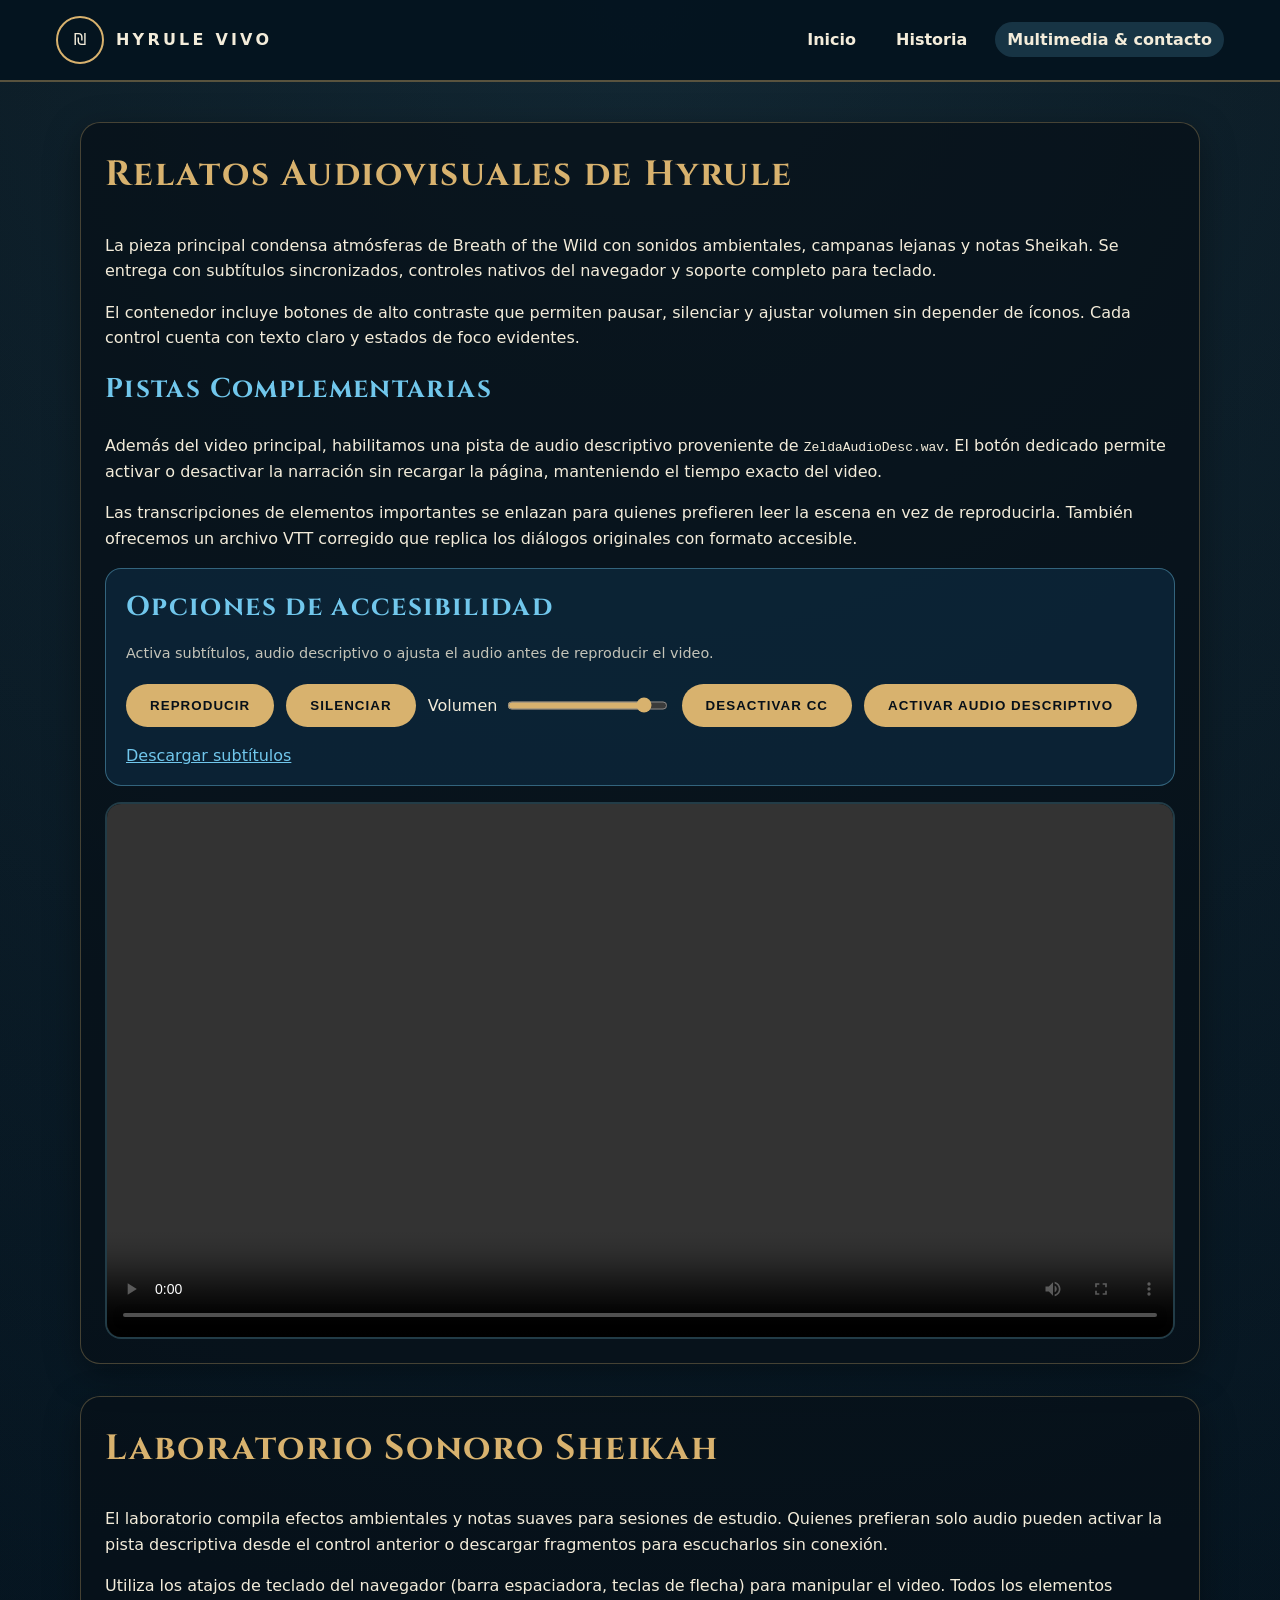
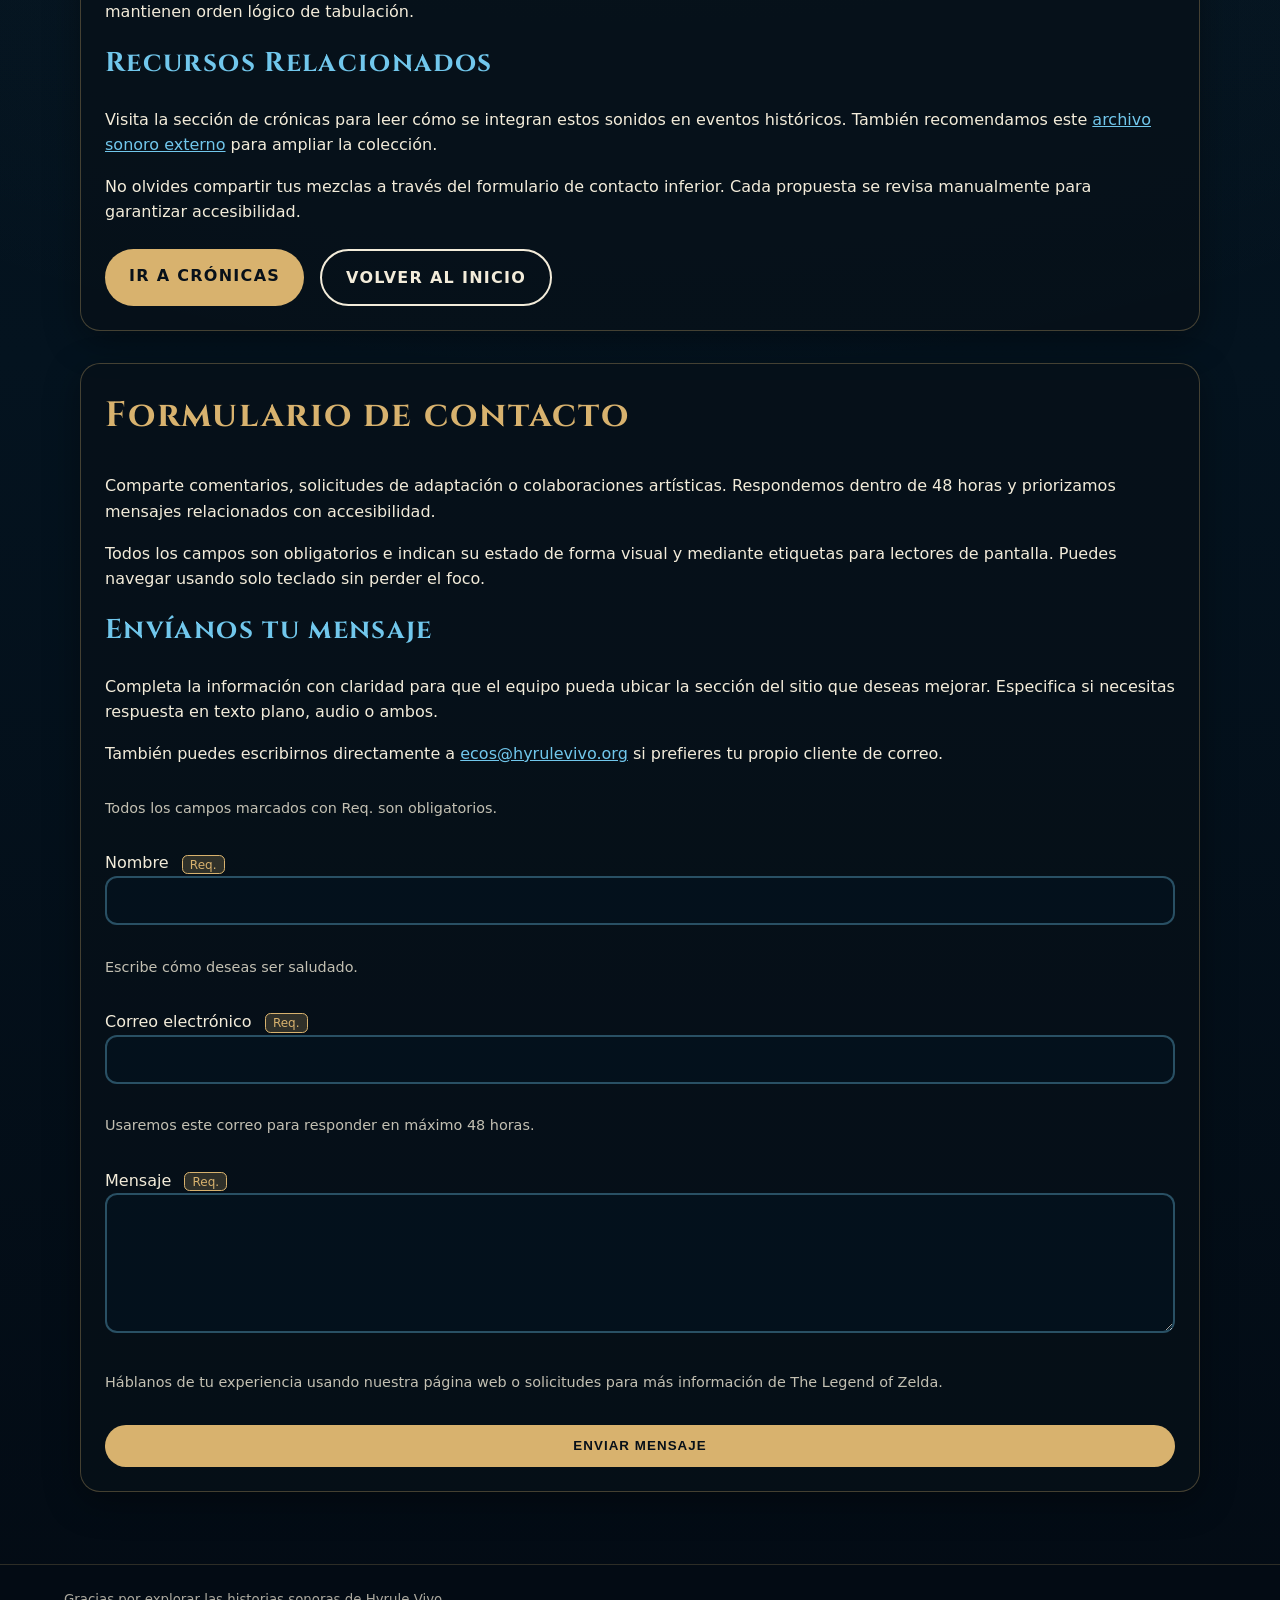
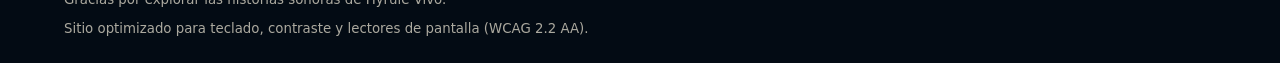
==== multimedia-contacto.html @ 97a9ff72 "first commit" ====
<!DOCTYPE html>
<html lang="es">
<head>
  <meta charset="UTF-8">
  <meta name="viewport" content="width=device-width, initial-scale=1">
  <meta name="description" content="Video accesible con subtítulos y audio descriptivo, además de formulario de contacto inclusivo.">
  <title>Hyrule Vivo | Multimedia y Contacto</title>
  <link rel="stylesheet" href="styles.css">
  <link rel="preconnect" href="https://fonts.gstatic.com" crossorigin>
  <link rel="preconnect" href="https://fonts.googleapis.com">
  <link href="https://fonts.googleapis.com/css2?family=Cinzel:wght@600&display=swap" rel="stylesheet">
  <script defer src="scripts.js"></script>
</head>
<body>
  <a class="skip-link" href="#contenido">Saltar al contenido principal</a>
  <header>
    <div class="header-inner">
      <div class="logo" aria-label="Logotipo de Hyrule Vivo">
        <div class="logo-symbol" aria-hidden="true">₪</div>
        <span class="logo-text">Hyrule vivo</span>
      </div>
      <button class="nav-toggle" data-nav-toggle aria-expanded="false" aria-controls="menu-principal">Menú</button>
      <nav aria-label="Navegación principal">
        <ul class="nav-list" id="menu-principal" data-nav-list>
          <li><a href="index.html">Inicio</a></li>
          <li><a href="historia.html">Historia</a></li>
          <li><a href="multimedia-contacto.html" aria-current="page">Multimedia &amp; contacto</a></li>
        </ul>
      </nav>
    </div>
  </header>

  <main id="contenido">
    <section id="video" aria-labelledby="video-titulo">
      <h1 id="video-titulo">Relatos Audiovisuales de Hyrule</h1>
      <p>La pieza principal condensa atmósferas de Breath of the Wild con sonidos ambientales, campanas lejanas y notas Sheikah. Se entrega con subtítulos sincronizados, controles nativos del navegador y soporte completo para teclado.</p>
      <p>El contenedor incluye botones de alto contraste que permiten pausar, silenciar y ajustar volumen sin depender de íconos. Cada control cuenta con texto claro y estados de foco evidentes.</p>
      <h2>Pistas Complementarias</h2>
      <p>Además del video principal, habilitamos una pista de audio descriptivo proveniente de <code>ZeldaAudioDesc.wav</code>. El botón dedicado permite activar o desactivar la narración sin recargar la página, manteniendo el tiempo exacto del video.</p>
      <p>Las transcripciones de elementos importantes se enlazan para quienes prefieren leer la escena en vez de reproducirla. También ofrecemos un archivo VTT corregido que replica los diálogos originales con formato accesible.</p>
      <div class="video-shell" aria-describedby="video-descripcion">
        <div class="video-accessibility" aria-label="Opciones de accesibilidad del video">
          <h2>Opciones de accesibilidad</h2>
          <p class="helper-text">Activa subtítulos, audio descriptivo o ajusta el audio antes de reproducir el video.</p>
          <div class="video-controls" role="group" aria-label="Controles alternos del video">
            <button id="playPause" type="button">Reproducir</button>
            <button id="muteBtn" type="button">Silenciar</button>
            <label for="volumeControl">Volumen
              <input id="volumeControl" type="range" min="0" max="1" step="0.05" value="1" aria-label="Control de volumen">
            </label>
            <button id="ccToggle" type="button" aria-pressed="true">Desactivar CC</button>
            <button id="adToggle" type="button" data-ad="off" aria-pressed="false">Activar audio descriptivo</button>
            <a class="button secondary" href="subtitulos_fixed.vtt" download>Descargar subtítulos</a>
          </div>
        </div>
        <video id="hyruleVideo" controls preload="metadata" aria-describedby="video-descripcion">
          <source src="ZeldaTrailerCut.mp4" type="video/mp4">
          <track label="Español (CC)" kind="captions" srclang="es" src="subtitulos_fixed.vtt" default>
          <track label="Audio descriptivo" kind="descriptions" srclang="es" src="ZeldaAudioDesc.wav">
          <p>Tu navegador no soporta video embebido. Puedes <a href="ZeldaTrailerCut.mp4">descargar el archivo</a>.</p>
        </video>
      </div>
    </section>

    <section aria-labelledby="laboratorio-sonoro">
      <h1 id="laboratorio-sonoro">Laboratorio Sonoro Sheikah</h1>
      <p>El laboratorio compila efectos ambientales y notas suaves para sesiones de estudio. Quienes prefieran solo audio pueden activar la pista descriptiva desde el control anterior o descargar fragmentos para escucharlos sin conexión.</p>
      <p>Utiliza los atajos de teclado del navegador (barra espaciadora, teclas de flecha) para manipular el video. Todos los elementos mantienen orden lógico de tabulación.</p>
      <h2>Recursos Relacionados</h2>
      <p>Visita la sección de crónicas para leer cómo se integran estos sonidos en eventos históricos. También recomendamos este <a href="https://soundcloud.com/nintendo" target="_blank" rel="noopener">archivo sonoro externo</a> para ampliar la colección.</p>
      <p>No olvides compartir tus mezclas a través del formulario de contacto inferior. Cada propuesta se revisa manualmente para garantizar accesibilidad.</p>
      <div class="section-cta">
        <a class="button" href="historia.html#cronicas">Ir a crónicas</a>
        <a class="button secondary" href="index.html">Volver al inicio</a>
      </div>
    </section>

    <section id="contacto" aria-labelledby="contacto-titulo">
      <h1 id="contacto-titulo">Formulario de contacto</h1>
      <p>Comparte comentarios, solicitudes de adaptación o colaboraciones artísticas. Respondemos dentro de 48 horas y priorizamos mensajes relacionados con accesibilidad.</p>
      <p>Todos los campos son obligatorios e indican su estado de forma visual y mediante etiquetas para lectores de pantalla. Puedes navegar usando solo teclado sin perder el foco.</p>
      <h2>Envíanos tu mensaje</h2>
      <p>Completa la información con claridad para que el equipo pueda ubicar la sección del sitio que deseas mejorar. Especifica si necesitas respuesta en texto plano, audio o ambos.</p>
      <p>También puedes escribirnos directamente a <a href="mailto:ecos@hyrulevivo.org">ecos@hyrulevivo.org</a> si prefieres tu propio cliente de correo.</p>
      <form class="form-shell" aria-describedby="instrucciones-formulario">
        <p id="instrucciones-formulario" class="helper-text">Todos los campos marcados con <span class="required-badge" aria-hidden="true">Req.</span> son obligatorios.</p>
        <label for="nombre">Nombre
          <span class="required-badge">Req.</span>
          <input id="nombre" name="nombre" type="text" required aria-required="true" aria-describedby="nombre-ayuda">
        </label>
        <p id="nombre-ayuda" class="helper-text">Escribe cómo deseas ser saludado.</p>

        <label for="correo">Correo electrónico
          <span class="required-badge">Req.</span>
          <input id="correo" name="correo" type="email" required aria-required="true" aria-describedby="correo-ayuda">
        </label>
        <p id="correo-ayuda" class="helper-text">Usaremos este correo para responder en máximo 48 horas.</p>

        <label for="mensaje">Mensaje
          <span class="required-badge">Req.</span>
          <textarea id="mensaje" name="mensaje" required aria-required="true" aria-describedby="mensaje-ayuda"></textarea>
        </label>
        <p id="mensaje-ayuda" class="helper-text">Háblanos de tu experiencia usando nuestra página web o solicitudes para más información de The Legend of Zelda.</p>

        <button type="submit">Enviar mensaje</button>
      </form>
    </section>
  </main>

  <footer>
    <div class="footer-inner">
      <small>Gracias por explorar las historias sonoras de Hyrule Vivo.</small>
      <small>Sitio optimizado para teclado, contraste y lectores de pantalla (WCAG 2.2 AA).</small>
    </div>
  </footer>

  <div id="formModal" class="modal-overlay" role="dialog" aria-modal="true" aria-labelledby="modalTitle" hidden>
    <div class="modal-content" tabindex="-1">
      <h2 id="modalTitle">Mensaje enviado exitosamente.</h2>
      <button id="modalConfirm" type="button">Confirmar</button>
    </div>
  </div>
</body>
</html>
---- styles.css ----
/* Base styles inspired by Sheikah motifs */
:root {
  color-scheme: dark light;
  --night: #04131f;
  --deep-blue: #0d2a3f;
  --teal: #1f5c73;
  --sky: #71c7ec;
  --gold: #d8b26e;
  --sand: #f3ecda;
  --ink: #071019;
  --focus: #ffed8b;
  --body-font: 'Segoe UI', 'Trebuchet MS', system-ui, -apple-system, BlinkMacSystemFont, sans-serif;
}
* {
  box-sizing: border-box;
}

body {
  margin: 0;
  font-family: var(--body-font);
  color: var(--sand);
  background: radial-gradient(circle at top, rgba(113, 199, 236, 0.15), transparent 60%),
    linear-gradient(180deg, #020b12, #04131f 60%, #030b14);
  min-height: 100vh;
  line-height: 1.6;
}

img,
video {
  max-width: 100%;
  height: auto;
}

a {
  color: var(--sky);
}

a:focus-visible,
button:focus-visible,
input:focus-visible,
textarea:focus-visible,
select:focus-visible {
  outline: 3px solid var(--focus);
  outline-offset: 3px;
}

.skip-link {
  position: absolute;
  top: -100px;
  left: 1rem;
  background: var(--gold);
  color: var(--ink);
  padding: 0.75rem 1rem;
  border-radius: 0 0 0.5rem 0.5rem;
  text-decoration: none;
  font-weight: 600;
}

.skip-link:focus {
  top: 1rem;
  z-index: 10;
}

header {
  background: rgba(4, 19, 31, 0.9);
  border-bottom: 2px solid rgba(216, 178, 110, 0.4);
  position: sticky;
  top: 0;
  z-index: 9;
}

.header-inner {
  display: flex;
  align-items: center;
  justify-content: space-between;
  max-width: 1200px;
  margin: 0 auto;
  padding: 1rem;
  gap: 1rem;
}

.logo {
  display: flex;
  align-items: center;
  gap: 0.75rem;
}

[hidden] {
  display: none !important;
}

.logo-symbol {
  width: 48px;
  height: 48px;
  border: 2px solid var(--gold);
  border-radius: 50%;
  display: grid;
  place-items: center;
}

.logo-text {
  text-transform: uppercase;
  letter-spacing: 0.2em;
  font-weight: 700;
}

.nav-toggle {
  display: none;
  background: transparent;
  border: 2px solid var(--gold);
  color: var(--gold);
  padding: 0.35rem 0.75rem;
  border-radius: 8px;
}

nav {
  display: flex;
  align-items: center;
}

.nav-list {
  list-style: none;
  display: flex;
  gap: 1rem;
  margin: 0;
  padding: 0;
}

.nav-list a {
  text-decoration: none;
  color: var(--sand);
  font-weight: 600;
  padding: 0.5rem 0.75rem;
  border-radius: 999px;
  transition: background 0.2s ease;
}

.nav-list a:hover,
.nav-list a[aria-current='page'] {
  background: rgba(113, 199, 236, 0.18);
}

main {
  max-width: 1200px;
  margin: 0 auto;
  padding: 1.5rem;
  display: grid;
  gap: 2rem;
}

section {
  background: rgba(7, 16, 25, 0.75);
  border: 1px solid rgba(216, 178, 110, 0.3);
  border-radius: 1.25rem;
  padding: 1.5rem;
  box-shadow: 0 10px 35px rgba(0, 0, 0, 0.35);
}

section h1,
section h2 {
  font-family: 'Cinzel', 'Palatino Linotype', serif;
  letter-spacing: 0.05em;
  margin-top: 0;
}

section h1 {
  color: var(--gold);
  font-size: clamp(1.7rem, 3vw, 2.2rem);
}

section h2 {
  color: var(--sky);
  font-size: clamp(1.3rem, 2.5vw, 1.7rem);
}

.section-cta {
  display: flex;
  flex-wrap: wrap;
  gap: 1rem;
  margin-top: 1.5rem;
}

button,
.section-cta a.button {
  background: var(--gold);
  border: none;
  color: var(--ink);
  padding: 0.85rem 1.5rem;
  border-radius: 999px;
  font-weight: 700;
  text-transform: uppercase;
  letter-spacing: 0.08em;
  cursor: pointer;
  text-decoration: none;
}

button.secondary,
.section-cta a.secondary {
  background: transparent;
  color: var(--sand);
  border: 2px solid var(--sand);
}

.decorative-frame {
  border: 3px double rgba(216, 178, 110, 0.6);
  padding: 0.5rem;
  border-radius: 1rem;
  margin: 1rem 0;
}

.info-grid {
  display: grid;
  gap: 1.5rem;
}

@media (min-width: 768px) {
  .info-grid {
    grid-template-columns: repeat(2, minmax(0, 1fr));
  }
}

.card {
  background: rgba(13, 42, 63, 0.6);
  border-radius: 1rem;
  padding: 1rem;
  border: 1px solid rgba(113, 199, 236, 0.3);
}

figure {
  margin: 0;
}

figure img {
  border-radius: 0.75rem;
  border: 1px solid rgba(113, 199, 236, 0.4);
}

figure figcaption {
  font-size: 0.95rem;
  color: rgba(243, 236, 218, 0.85);
  margin-top: 0.5rem;
}

.video-shell {
  display: grid;
  gap: 1rem;
}

.video-accessibility {
  background: rgba(13, 42, 63, 0.7);
  border: 1px solid rgba(113, 199, 236, 0.4);
  border-radius: 1rem;
  padding: 1rem 1.25rem;
}

.video-accessibility h2 {
  margin-top: 0;
  margin-bottom: 0.5rem;
}

.video-shell video {
  width: 100%;
  border-radius: 1rem;
  border: 2px solid rgba(113, 199, 236, 0.3);
  background: #000;
  color: var(--sand);
}

.video-shell video p {
  background: #1a1a1a;
  color: #f1e9c9;
  padding: 0.5rem 0.75rem;
  border-radius: 0.75rem;
  font-weight: 600;
}

.video-shell video p a {
  display: inline-block;
  margin-top: 0.25rem;
  padding: 0.35rem 0.65rem;
  border-radius: 0.6rem;
  background: #0f1f2a;
  color: #f1e9c9;
  text-decoration: underline;
}

.video-controls {
  display: flex;
  flex-wrap: wrap;
  gap: 0.75rem;
  align-items: center;
}

.video-controls label {
  display: flex;
  align-items: center;
  gap: 0.5rem;
}

.video-controls input[type='range'] {
  accent-color: var(--gold);
}

.form-shell {
  display: grid;
  gap: 1rem;
}

label span.required-badge {
  background: rgba(216, 178, 110, 0.2);
  border: 1px solid var(--gold);
  color: var(--gold);
  padding: 0.1rem 0.45rem;
  border-radius: 0.35rem;
  font-size: 0.75rem;
  margin-left: 0.5rem;
}

input,
textarea {
  width: 100%;
  padding: 0.85rem;
  border-radius: 0.75rem;
  border: 2px solid rgba(113, 199, 236, 0.35);
  background: rgba(4, 19, 31, 0.65);
  color: var(--sand);
  font-size: 1rem;
}

textarea {
  min-height: 140px;
  resize: vertical;
}

.helper-text {
  font-size: 0.9rem;
  color: rgba(243, 236, 218, 0.8);
}

.modal-overlay {
  position: fixed;
  inset: 0;
  background: rgba(4, 19, 31, 0.85);
  display: flex;
  align-items: center;
  justify-content: center;
  padding: 1.5rem;
  z-index: 999;
}

.modal-content {
  background: rgba(7, 16, 25, 0.9);
  border: 1px solid rgba(216, 178, 110, 0.5);
  border-radius: 1rem;
  padding: 1.5rem;
  max-width: 420px;
  width: 100%;
  box-shadow: 0 20px 45px rgba(0, 0, 0, 0.45);
}

.modal-content h2 {
  margin-top: 0;
  margin-bottom: 1.2rem;
  color: var(--gold);
  font-size: 1.35rem;
}

footer {
  background: #030b14;
  border-top: 1px solid rgba(216, 178, 110, 0.2);
  margin-top: 2rem;
}

footer .footer-inner {
  max-width: 1200px;
  margin: 0 auto;
  padding: 1.5rem;
  display: flex;
  flex-direction: column;
  gap: 0.5rem;
}

footer small {
  color: rgba(243, 236, 218, 0.7);
}

.links-inline {
  display: flex;
  flex-wrap: wrap;
  gap: 0.75rem;
}

.links-inline a {
  text-decoration: underline;
}

@media (max-width: 800px) {
  .nav-toggle {
    display: inline-flex;
  }

  nav {
    flex-direction: column;
    width: 100%;
  }

  .nav-list {
    flex-direction: column;
    width: 100%;
    background: rgba(4, 19, 31, 0.95);
    border-radius: 1rem;
    padding: 1rem;
    display: none;
  }

  .nav-list.open {
    display: flex;
  }
}

@media (min-width: 1200px) {
  main {
    padding: 2.5rem;
  }
}
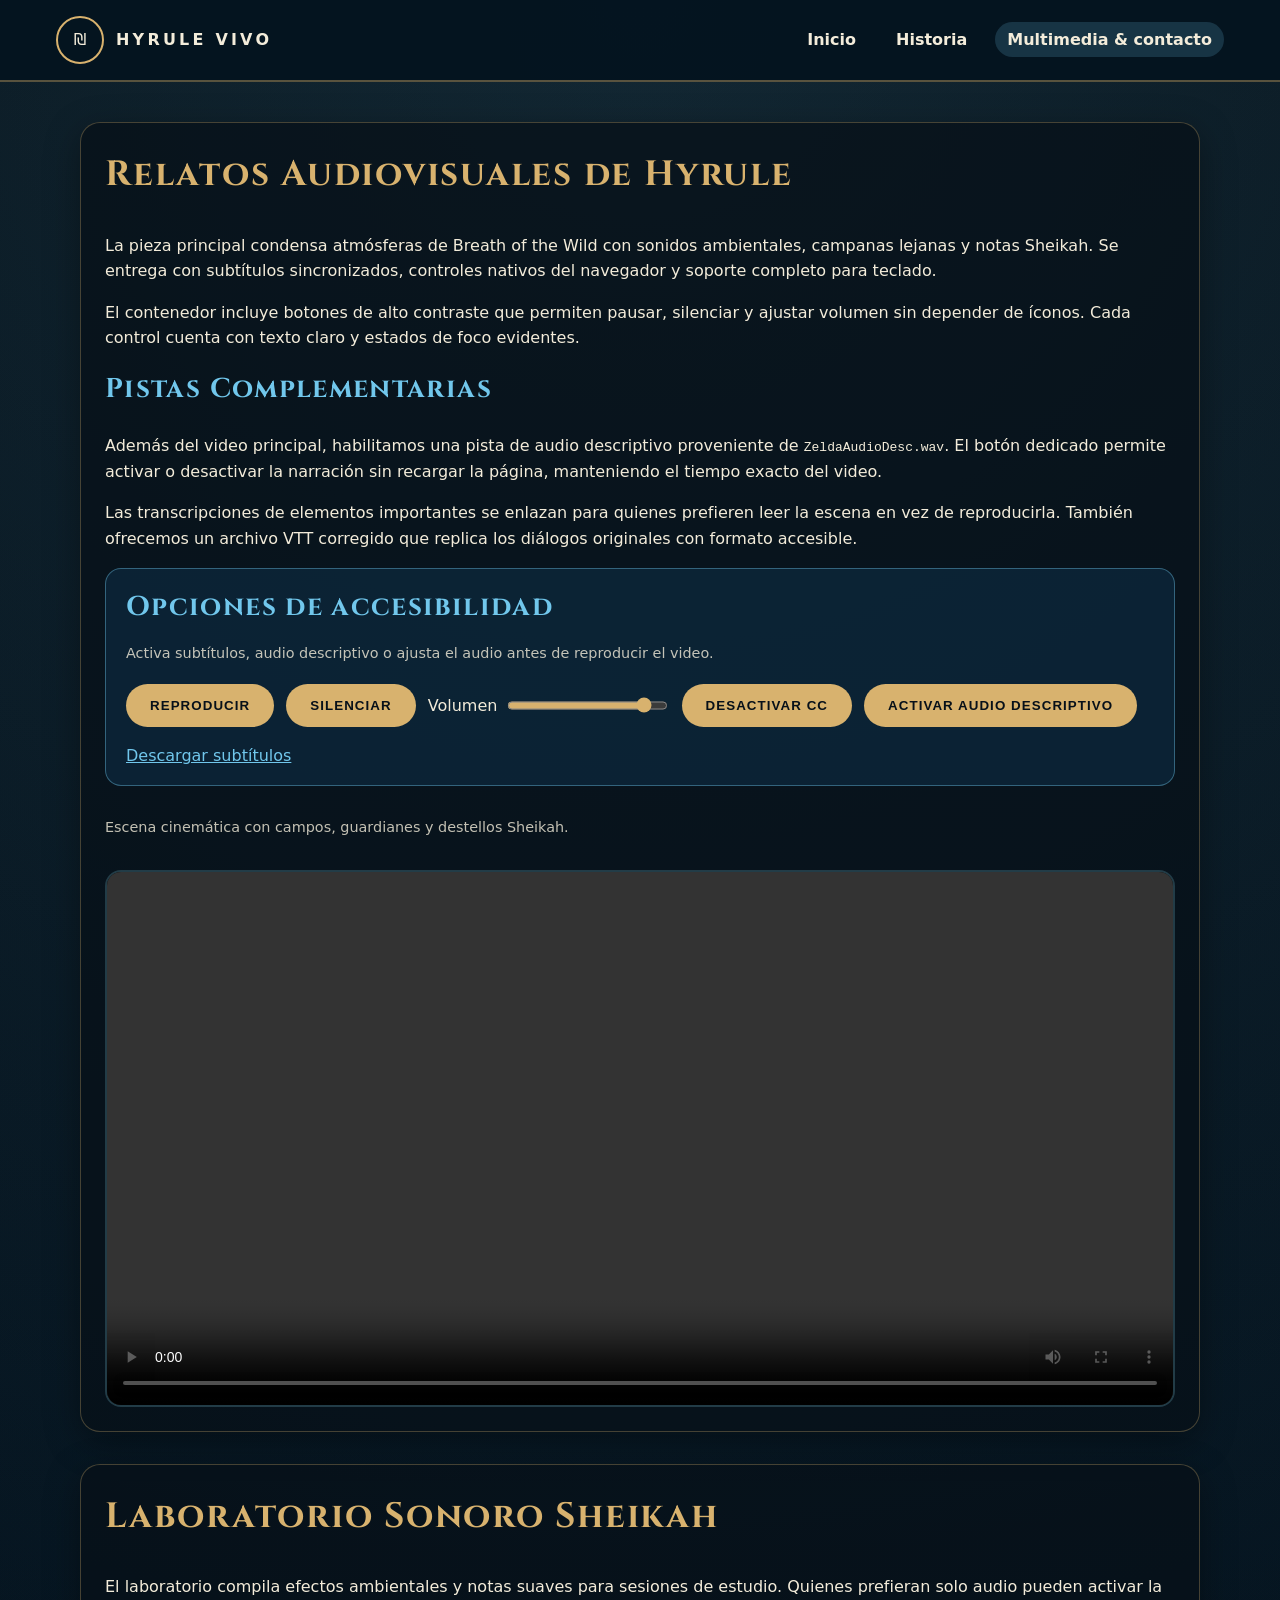
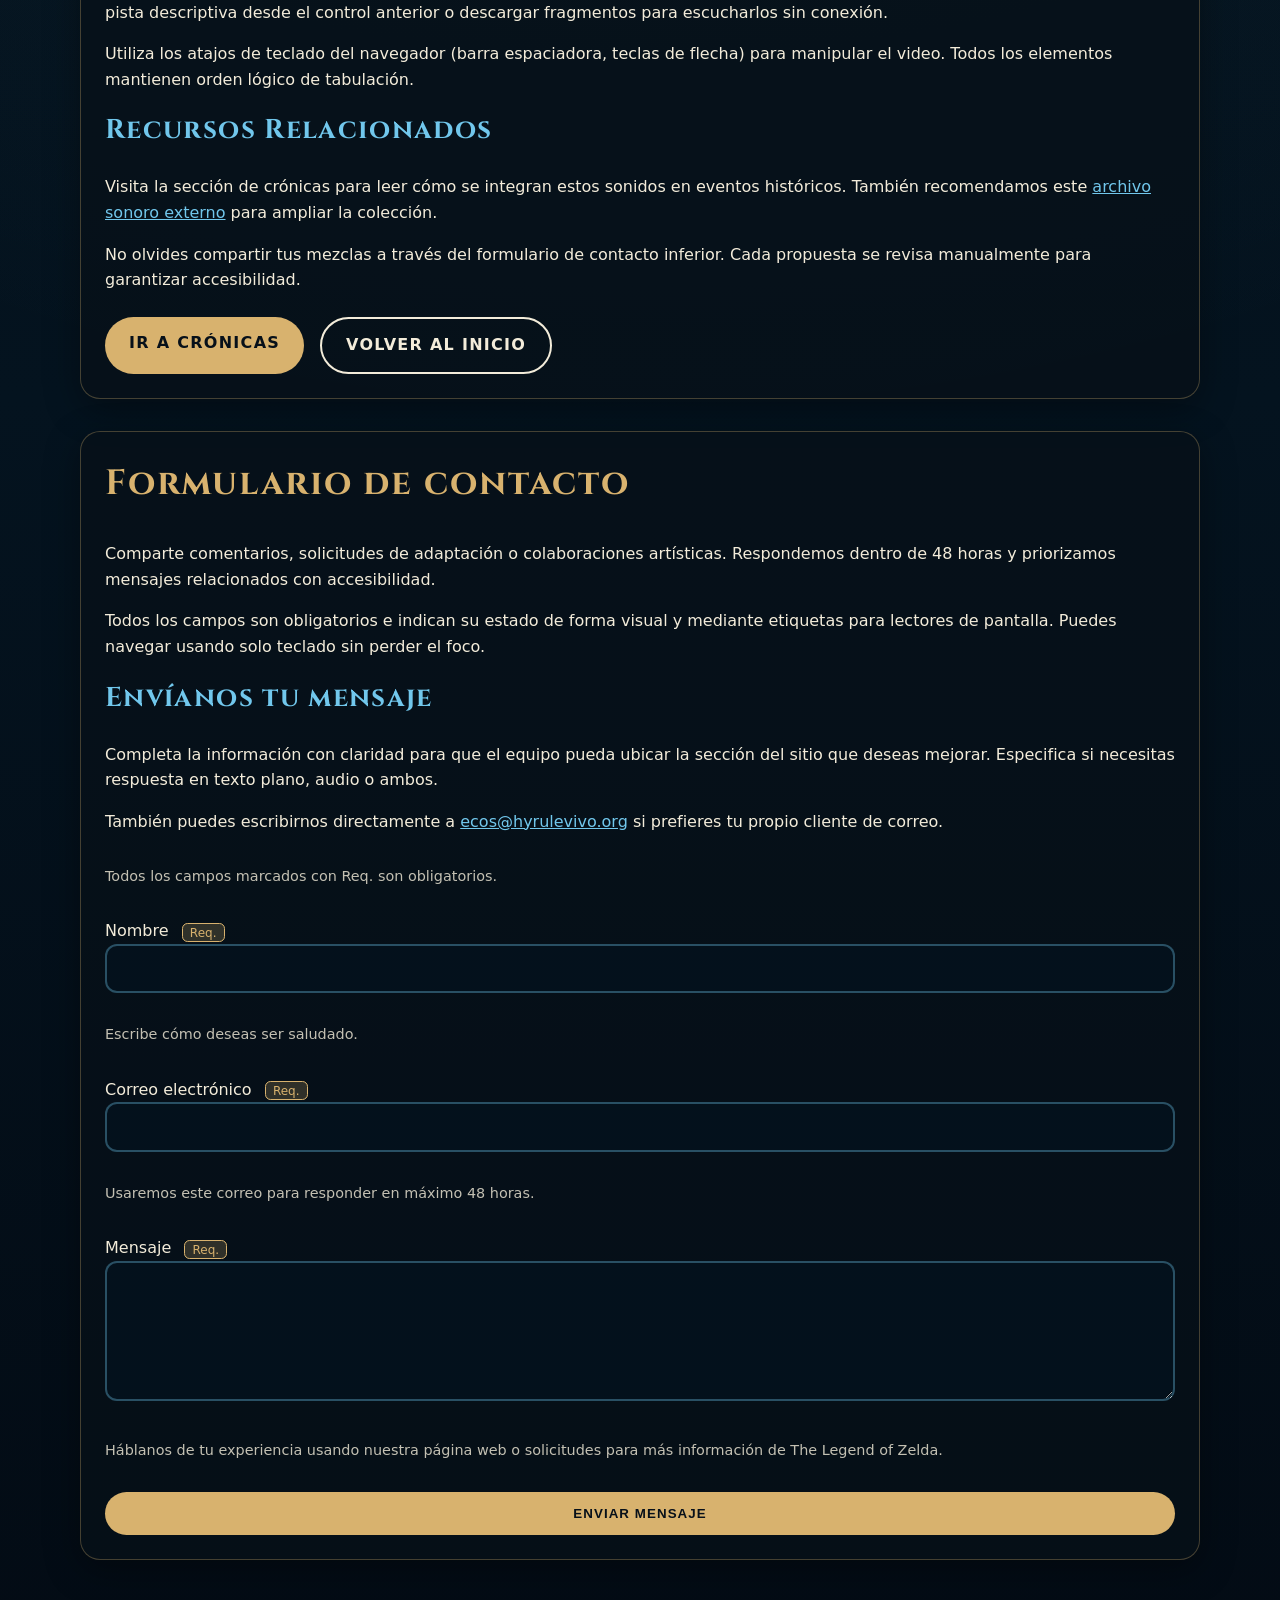
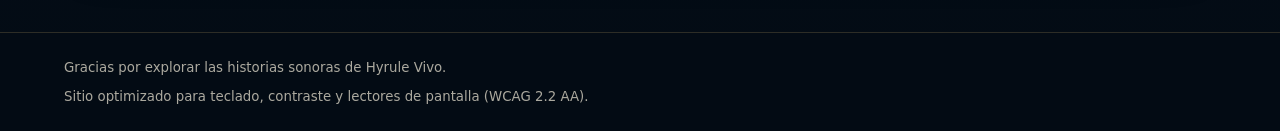
==== commit 271f4aa2: "Video descripcion" ====
--- a/multimedia-contacto.html
+++ b/multimedia-contacto.html
@@ -53,6 +53,7 @@
             <a class="button secondary" href="subtitulos_fixed.vtt" download>Descargar subtítulos</a>
           </div>
         </div>
+        <p id="video-descripcion" class="helper-text">Escena cinemática con campos, guardianes y destellos Sheikah.</p>
         <video id="hyruleVideo" controls preload="metadata" aria-describedby="video-descripcion">
           <source src="ZeldaTrailerCut.mp4" type="video/mp4">
           <track label="Español (CC)" kind="captions" srclang="es" src="subtitulos_fixed.vtt" default>
